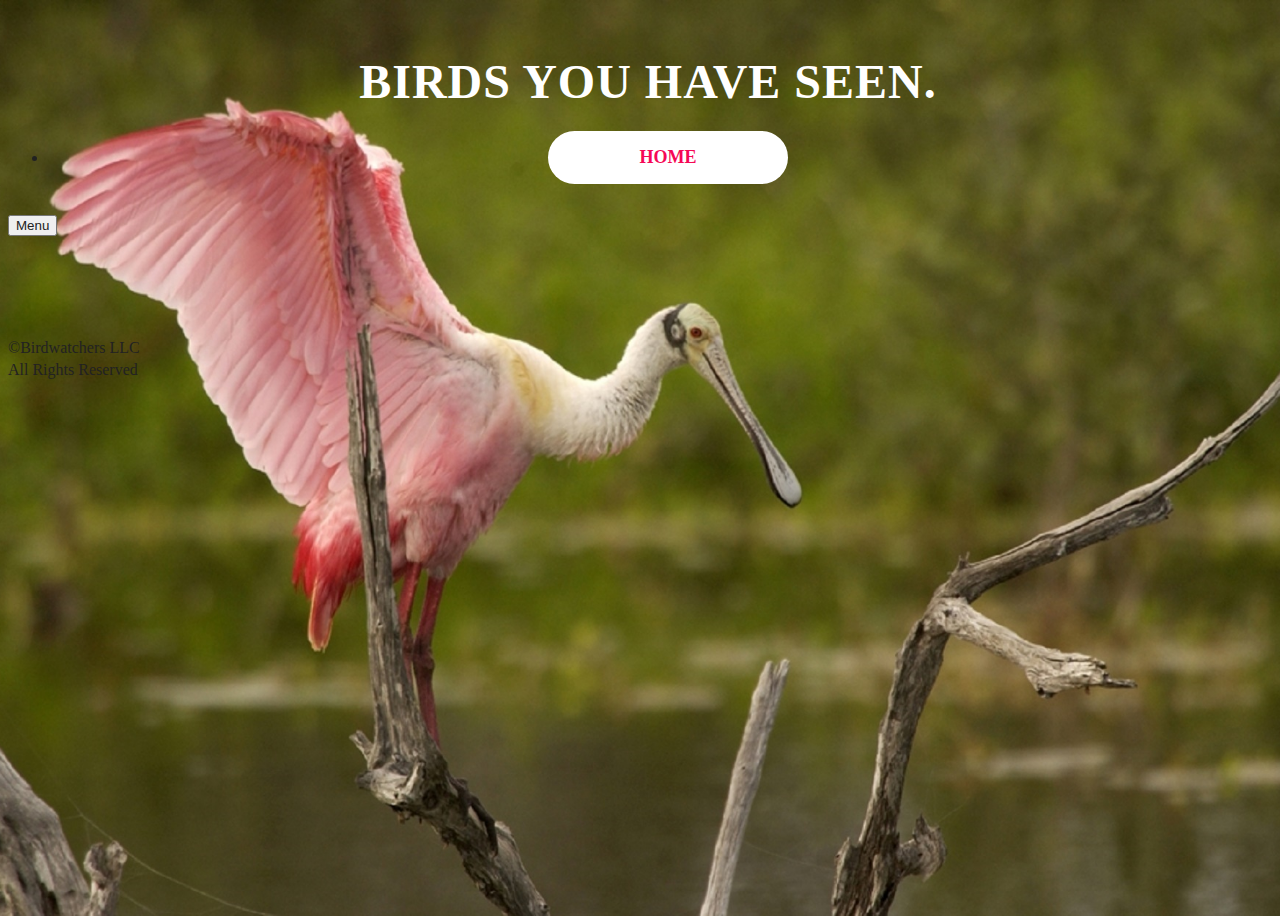
==== list.html @ acff99fc "Add list.html" ====
<!doctype html>
<html>
<head>
  <meta charset="utf-8">
  <meta name="description" content="">
  <meta name="viewport" content="width=device-width, initial-scale=1">
  <title>Bird List</title>
  <meta http-equiv="X-UA-Compatible" content="IE=edge">
    
  <link rel="stylesheet" href="css/font.css">
  <link rel="stylesheet" href="css/index.css">

  <script src="js/vendor/modernizr.js"></script>
  </head>
<body >

  <header class="site-header">


    <div class="row column medium-8 large-6 xlarge-5 xxlarge-4">
      <h1 class="title">Birds you have seen.</h1>
    </div>

    <nav class="site-nav">
      <ul>
        <li><a class="home-button" href="index.html">Home</a></li>
      </ul>
    </nav>
    <button type="button" class="btn-menu"><span>Menu</span></button>
  </header>

 

  
  <footer class="site-footer">
    <div class="row column">
      <div class="footer-legal">
        &copy;Birdwatchers LLC<br>
        All Rights Reserved
      </div>
    </div>
  </footer>

  <script src="js/vendor.js"></script>
  <script src="js/vendor/jquery-3.1.0.js"></script>
  <script src="js/vendor/bootstrap.min.js"></script>
  <script src="js/vendor/aws-cognito-sdk.min.js"></script>
  <script src="js/vendor/amazon-cognito-identity.min.js"></script>
  <script src="js/config.js"></script>
  <script src="js/cognito-auth.js"></script>
  <script src='js/sighting-list.js'></script>

</body>
</html>
---- css/font.css ----
@font-face {
    font-family: "fairplex-wide";
    font-style: normal;
    font-weight: 400;
    src: url("../fonts/fairplex-wide-n4.woff") format("woff2");
}
@font-face {
    font-family: "fairplex-wide";
    font-style: normal;
    font-weight: 700;
    src: url("../fonts/fairplex-wide-n7.woff") format("woff2");
}
---- css/index.css ----
/*
 * HTML5 Boilerplate
 *
 * What follows is the result of much research on cross-browser styling.
 * Credit left inline and big thanks to Nicolas Gallagher, Jonathan Neal,
 * Kroc Camen, and the H5BP dev community and team.
 */

/* ==========================================================================
   Base styles: opinionated defaults
   ========================================================================== */

html,
button,
input,
select,
textarea {
    color: #222;
}

body {
    font-size: 1em;
    line-height: 1.4;
}

/*
 * Remove text-shadow in selection highlight: h5bp.com/i
 * These selection declarations have to be separate.
 * Customize the background color to match your design.
 */

::-moz-selection {
    background: #b3d4fc;
    text-shadow: none;
}

::selection {
    background: #b3d4fc;
    text-shadow: none;
}

/*
 * A better looking default horizontal rule
 */

hr {
    display: block;
    height: 1px;
    border: 0;
    border-top: 1px solid #ccc;
    margin: 1em 0;
    padding: 0;
}

/*
 * Remove the gap between images and the bottom of their containers: h5bp.com/i/440
 */

img {
    vertical-align: middle;
}

/*
 * Remove default fieldset styles.
 */

fieldset {
    border: 0;
    margin: 0;
    padding: 0;
}

/*
 * Allow only vertical resizing of textareas.
 */

textarea {
    resize: vertical;
}

/* ==========================================================================
   Chrome Frame prompt
   ========================================================================== */

.chromeframe {
    margin: 0.2em 0;
    background: #ccc;
    color: #000;
    padding: 0.2em 0;
}

/* ==========================================================================
   Author's custom styles
   ========================================================================== */







/* Generic */

body{
  width: 100vw;
  height: 100vh;

  background-image: url(../images/roseate-spoonbill-1498407355WLs.jpg);
  background-size: cover;
  background-repeat: no-repeat;
  background-position: center bottom;

  font-family: "fairplex-wide";
  -webkit-font-smoothing: antialiased;
  -moz-osx-font-smoothing: grayscale;
}

.home-button{
  width: 200px;
  background-color: white;
  color: #f50856;
  padding: 14px 20px;
  margin: 8px auto 30px;
  border: none;
  border-radius: 40px;
  cursor: pointer;
  display: block;
  text-align: center;
  text-decoration: none;

  font-family: "fairplex-wide";
  font-size: 18px;
  opacity: 1;
  font-weight: 700;
  text-transform: uppercase;

  -webkit-transition: background-color 0.2s ease-in-out;
  transition: background-color 0.2s ease-in-out;
}



/* Logo */


header{
  width: 100vw;
  padding: 30px 0 100px;
}

header img{
  margin: 0 auto;
  display: block;
}

@media screen and (max-width: 600px) {
  header{
    padding: 30px 0 0;
  }

  header img{
    width: 35%;
  }
}





/* Forms */

.form-wrap{
    width: 35%;
    margin: 0 auto;
}

.left-form{
  width: 47.5%;

  float: left;
}

.right-form{
  width: 47.5%;

  float: right;
}


@media screen and (max-width: 1200px) {
  .form-wrap{
    width: 90%;
  }
}


@media screen and (max-width: 600px) {
  .form-wrap{
    width: 90%;
  }

  .left-form{
    width: 100%;
  }

  .right-form{
    width: 100%;
  }
}


input[type=text], input[type=password], input[type=email] {
    width: 100%;
    padding: 12px 0;
    margin: 10px 0 30px;
    display: inline-block;
    border: none;
    border-bottom: 2px solid white;
    box-sizing: border-box;
    background: transparent;
    outline: none;

    font-family: "fairplex-wide";
    font-size: 24px;
    opacity: 1;
    color: white;
    font-weight: 400;

    -webkit-transition: border-bottom 0.4s ease-in-out;
    transition: border-bottom 0.4s ease-in-out;
}

input[type=text]:focus, input[type=password]:focus {
    border-bottom: 2px solid black;
}


input[type=text]:valid, input[type=password]:valid {
    border-bottom: 2px solid #f50856;
} /* This is a quick fix to get an authorization / valid entry state without using JS */

input[type=submit]{
    width: 200px;
    background-color: white;
    color: #f50856;
    padding: 14px 20px;
    margin: 8px auto 30px;
    border: none;
    border-radius: 40px;
    cursor: pointer;
    display: block;

    font-family: "fairplex-wide";
    font-size: 24px;
    opacity: 1;
    font-weight: 700;
    text-transform: uppercase;

    -webkit-transition: background-color 0.2s ease-in-out;
    transition: background-color 0.2s ease-in-out;
}

input[type=submit]:hover {
    background-color: #dddddd;
    color: #bb0642;
}


::-webkit-input-placeholder { /* Chrome */
  color: white;
  font-style: italic;
  opacity: .4;

  font-family: "fairplex-wide";
  color: white;
  font-weight: 400;
}
:-ms-input-placeholder { /* IE 10+ */
  color: white;
  font-style: italic;
  opacity: .4;
}
::-moz-placeholder { /* Firefox 19+ */
  color: white;
  opacity: .4;
  font-style: italic;
}
:-moz-placeholder { /* Firefox 4 - 18 */
  color: white;
  opacity: .4;
  font-style: italic;
}





/* Typography */

h1{
  color: white;
  font-size: 48px;
  font-weight: 700;
  letter-spacing: 1px;
  text-transform: uppercase;
  text-align: center;
  margin: 10px 0;
}


@media screen and (max-width: 1200px) {
  h1{
    margin: 60px 0 0;
    font-size: 35px;
  }
}
























/* ==========================================================================
   Helper classes
   ========================================================================== */

/*
 * Image replacement
 */

.ir {
    background-color: transparent;
    border: 0;
    overflow: hidden;
    /* IE 6/7 fallback */
    *text-indent: -9999px;
}

.ir:before {
    content: "";
    display: block;
    width: 0;
    height: 150%;
}

/*
 * Hide from both screenreaders and browsers: h5bp.com/u
 */

.hidden {
    display: none !important;
    visibility: hidden;
}

/*
 * Hide only visually, but have it available for screenreaders: h5bp.com/v
 */

.visuallyhidden {
    border: 0;
    clip: rect(0 0 0 0);
    height: 1px;
    margin: -1px;
    overflow: hidden;
    padding: 0;
    position: absolute;
    width: 1px;
}

/*
 * Extends the .visuallyhidden class to allow the element to be focusable
 * when navigated to via the keyboard: h5bp.com/p
 */

.visuallyhidden.focusable:active,
.visuallyhidden.focusable:focus {
    clip: auto;
    height: auto;
    margin: 0;
    overflow: visible;
    position: static;
    width: auto;
}

/*
 * Hide visually and from screenreaders, but maintain layout
 */

.invisible {
    visibility: hidden;
}

/*
 * Clearfix: contain floats
 *
 * For modern browsers
 * 1. The space content is one way to avoid an Opera bug when the
 *    `contenteditable` attribute is included anywhere else in the document.
 *    Otherwise it causes space to appear at the top and bottom of elements
 *    that receive the `clearfix` class.
 * 2. The use of `table` rather than `block` is only necessary if using
 *    `:before` to contain the top-margins of child elements.
 */

.clearfix:before,
.clearfix:after {
    content: " "; /* 1 */
    display: table; /* 2 */
}

.clearfix:after {
    clear: both;
}

/*
 * For IE 6/7 only
 * Include this rule to trigger hasLayout and contain floats.
 */

.clearfix {
    *zoom: 1;
}

/* ==========================================================================
   EXAMPLE Media Queries for Responsive Design.
   Theses examples override the primary ('mobile first') styles.
   Modify as content requires.
   ========================================================================== */

@media only screen and (min-width: 35em) {
    /* Style adjustments for viewports that meet the condition */
}

@media print,
       (-o-min-device-pixel-ratio: 5/4),
       (-webkit-min-device-pixel-ratio: 1.25),
       (min-resolution: 120dpi) {
    /* Style adjustments for high resolution devices */
}

/* ==========================================================================
   Print styles.
   Inlined to avoid required HTTP connection: h5bp.com/r
   ========================================================================== */

@media print {
    * {
        background: transparent !important;
        color: #000 !important; /* Black prints faster: h5bp.com/s */
        box-shadow: none !important;
        text-shadow: none !important;
    }

    a,
    a:visited {
        text-decoration: underline;
    }

    a[href]:after {
        content: " (" attr(href) ")";
    }

    abbr[title]:after {
        content: " (" attr(title) ")";
    }

    /*
     * Don't show links for images, or javascript/internal links
     */

    .ir a:after,
    a[href^="javascript:"]:after,
    a[href^="#"]:after {
        content: "";
    }

    pre,
    blockquote {
        border: 1px solid #999;
        page-break-inside: avoid;
    }

    thead {
        display: table-header-group; /* h5bp.com/t */
    }

    tr,
    img {
        page-break-inside: avoid;
    }

    img {
        max-width: 100% !important;
    }

    @page {
        margin: 0.5cm;
    }

    p,
    h2,
    h3 {
        orphans: 3;
        widows: 3;
    }

    h2,
    h3 {
        page-break-after: avoid;
    }
}
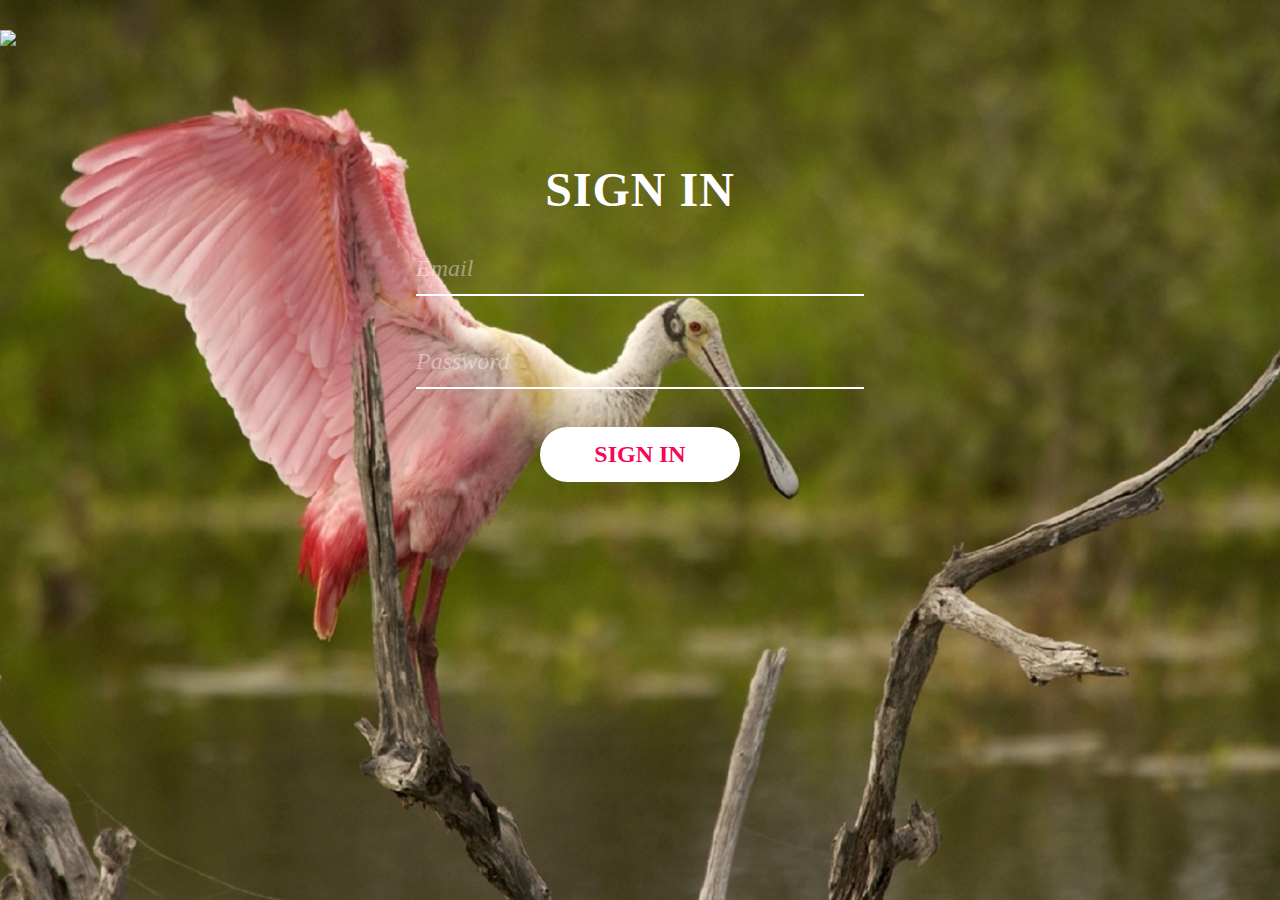
==== commit e12fde14: "Display Sightings" ====
--- a/list.html
+++ b/list.html
@@ -11,6 +11,26 @@
   <link rel="stylesheet" href="css/index.css">
 
   <script src="js/vendor/modernizr.js"></script>
+
+  <style> 
+    table { 
+        margin: 0 auto; 
+        column-gap: 0em;
+        background-color:rgba(0, 0, 0, 0.1);
+    }
+    table th {
+      font-weight: 900;
+
+    } 
+
+    table th, table td { 
+        padding: 10px; 
+        text-align: center;
+        color: white;
+
+    } 
+
+</style> 
   </head>
 <body >
 
@@ -20,17 +40,17 @@
     <div class="row column medium-8 large-6 xlarge-5 xxlarge-4">
       <h1 class="title">Birds you have seen.</h1>
     </div>
-
-    <nav class="site-nav">
-      <ul>
-        <li><a class="home-button" href="index.html">Home</a></li>
-      </ul>
-    </nav>
-    <button type="button" class="btn-menu"><span>Menu</span></button>
-  </header>
-
- 
-
+    <table class="birdlist" id="birdlist">
+      <tr>
+          <th>Date</th>
+          <th>Bird</th>
+          <th>Number</th>
+          <th>Latitude</th>
+          <th>Longitude</th>
+      </tr>
+      </table>
+        <a class="home-button" href="index.html">Home</a>
+    </header>
   
   <footer class="site-footer">
     <div class="row column">
